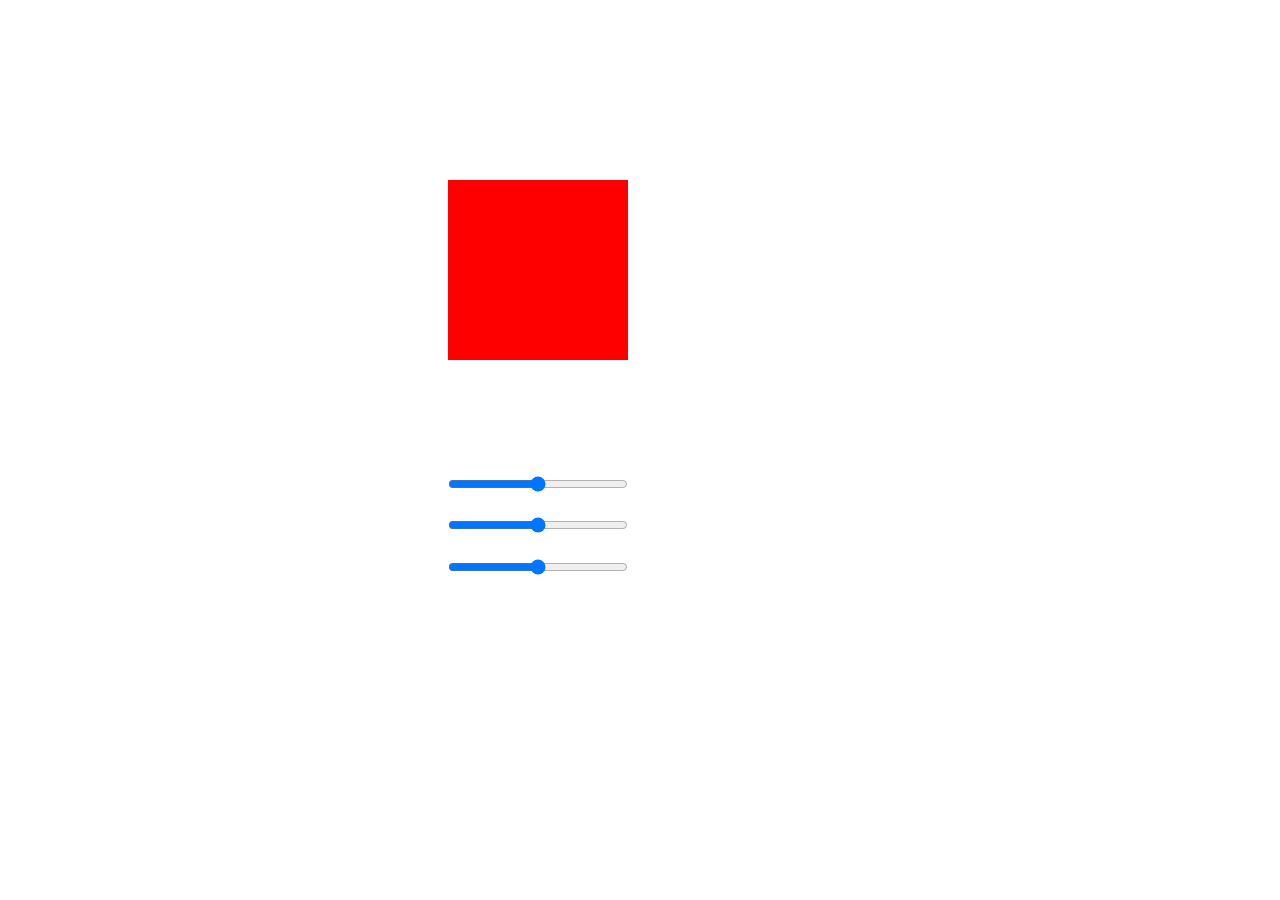
==== index.html @ e8af6789 "Rename Move.html to index.html" ====
<!DOCTYPE html>
<html lang="en">

<head>
    <meta charset="UTF-8">
    <meta http-equiv="X-UA-Compatible" content="IE=edge">
    <meta name="viewport" content="width=device-width, initial-scale=1.0">
    <title>Animation</title>
    <link rel="stylesheet" href="Move.css">
</head>
<body>
    <div class="face" id="front"></div>
    <div class="face" id="back"></div>
    <div class="face" id="left"></div>
    <div class="face" id="right"></div>
    <div class="face" id="top"></div>
    <div class="face" id="bottom"></div>
    <div id="sliderContainer">
        <input type="range" class="slider" min="-180" max="180" value="0">
        <input type="range" class="slider" min="-180" max="180" value="0">
        <input type="range" class="slider" min="-180" max="180" value="0">
    </div>
    <script src="Move.js"></script>
</body>

</html>
---- Move.css ----
.face{
    position: absolute;
    top: 20vh;
    width: 20vh;
    height: 20vh;
    left: 35vw;
    opacity: 1;
    transform-origin: 10vh 10vh 10vh;
}
#front{
    
    background-color: red;
}
#back{
    
    background-color: orangered;
}
#left{
    
    background-color:rgb(42, 255, 42);
}
#right{
    
    background-color: blue;
}
#top{
    background-color: yellow;
}
#bottom{
    background-color:violet;
}
#sliderContainer{
    width: 15vw;
    position: absolute;
    top: 50vh;
    left: 35vw;
}
.slider{
    display: block;
    width: 20vh;
    margin: 2vw 0;
}
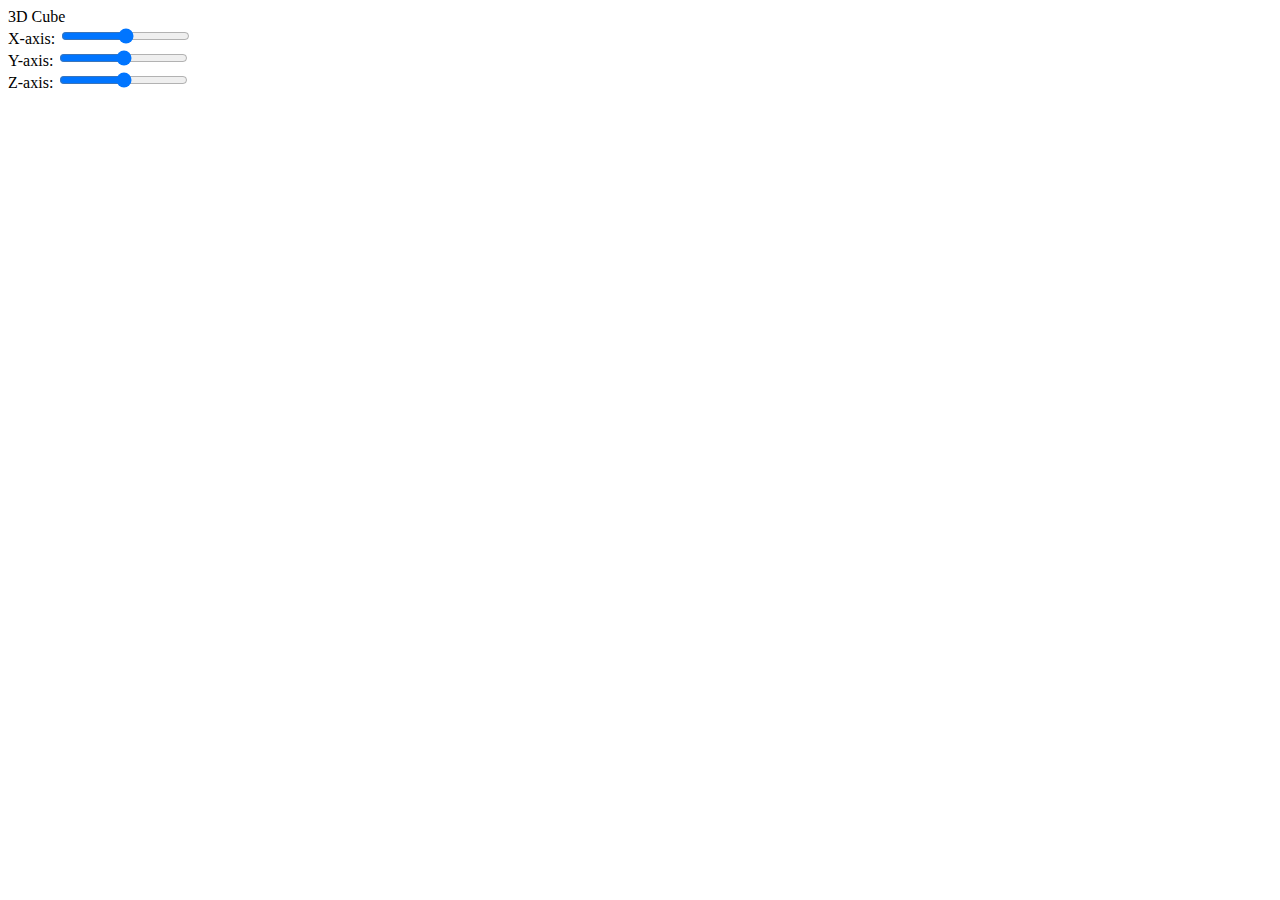
==== commit 56b0efb0: "Added new elements" ====
--- a/index.html
+++ b/index.html
@@ -1,26 +1,29 @@
 <!DOCTYPE html>
 <html lang="en">
-
 <head>
     <meta charset="UTF-8">
     <meta http-equiv="X-UA-Compatible" content="IE=edge">
     <meta name="viewport" content="width=device-width, initial-scale=1.0">
-    <title>Animation</title>
-    <link rel="stylesheet" href="Move.css">
+    <title>3D Rotation</title>
+    <link rel="stylesheet" href="3Dtest.css">
 </head>
 <body>
-    <div class="face" id="front"></div>
-    <div class="face" id="back"></div>
-    <div class="face" id="left"></div>
-    <div class="face" id="right"></div>
-    <div class="face" id="top"></div>
-    <div class="face" id="bottom"></div>
-    <div id="sliderContainer">
-        <input type="range" class="slider" min="-180" max="180" value="0">
-        <input type="range" class="slider" min="-180" max="180" value="0">
-        <input type="range" class="slider" min="-180" max="180" value="0">
+    <!-- Navigation Bar -->
+    <div id="navbar">3D Cube</div>
+    <!-- Faces of the cube -->
+    <div class="square" id="front"></div>
+    <div class="square" id="back"></div>
+    <div class="square" id="right"></div>
+    <div class="square" id="left"></div>
+    <div class="square" id="top"></div>
+    <div class="square" id="bottom"></div>
+    <!-- Sliders for controlling rotation -->
+    <div id="container">
+        <div class="slider">X-axis: <input type="range" class="angle" min="-180" max="180" value="0"></div>
+        <div class="slider">Y-axis: <input type="range" class="angle" min="-180" max="180" value="0"></div>
+        <div class="slider">Z-axis: <input type="range" class="angle" min="-180" max="180" value="0"></div>
     </div>
-    <script src="Move.js"></script>
+    <!-- Javascript -->
+    <script src="3Dtest.js"></script>
 </body>
-
 </html>
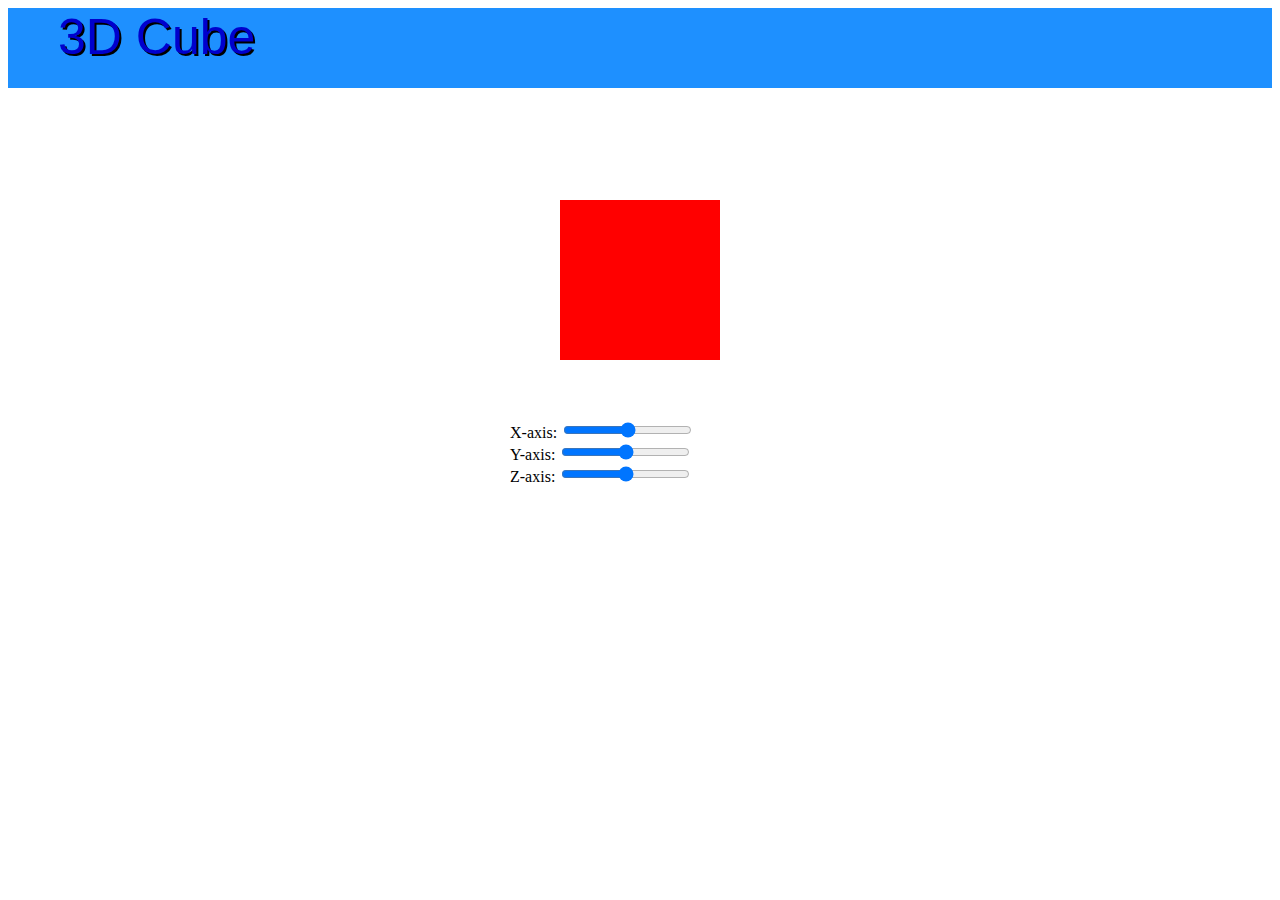
==== commit adac9b76: "Corrected css and js file names" ====
--- a/index.html
+++ b/index.html
@@ -5,7 +5,7 @@
     <meta http-equiv="X-UA-Compatible" content="IE=edge">
     <meta name="viewport" content="width=device-width, initial-scale=1.0">
     <title>3D Rotation</title>
-    <link rel="stylesheet" href="3Dtest.css">
+    <link rel="stylesheet" href="Move.css">
 </head>
 <body>
     <!-- Navigation Bar -->
@@ -24,6 +24,6 @@
         <div class="slider">Z-axis: <input type="range" class="angle" min="-180" max="180" value="0"></div>
     </div>
     <!-- Javascript -->
-    <script src="3Dtest.js"></script>
+    <script src="Move.js"></script>
 </body>
 </html>
--- a/Move.css
+++ b/Move.css
@@ -0,0 +1,40 @@
+.square{
+    display: block;
+    position: absolute;
+    width: 160px;
+    height: 160px;
+    top: 200px;
+    opacity: 0.5;
+    transform-origin: 80px 80px 80px;
+    transform-style: preserve-3d;
+}
+#container{
+    position: absolute;
+    top: 420px;
+}
+#navbar{
+    font-size: 50px;
+    font-family:'Franklin Gothic Medium', 'Arial Narrow', Arial, sans-serif;
+    color:mediumblue;
+    text-shadow: 2px 2px 0px black;
+    padding-left: 50px;
+    height: 80px;
+    background-color: dodgerblue;
+}
+@media screen and (max-width: 400px) {
+    .square{
+        width: 80px;
+        height: 80px;
+        top: 100px;
+        transform-origin: 40px 40px 40px;
+    }
+    #container{
+        font-size: 15px;
+        top: 250px;
+    }
+    #navbar{
+        height: 40px;
+        font-size: 25px;
+        padding-left: 20px;
+    }
+}
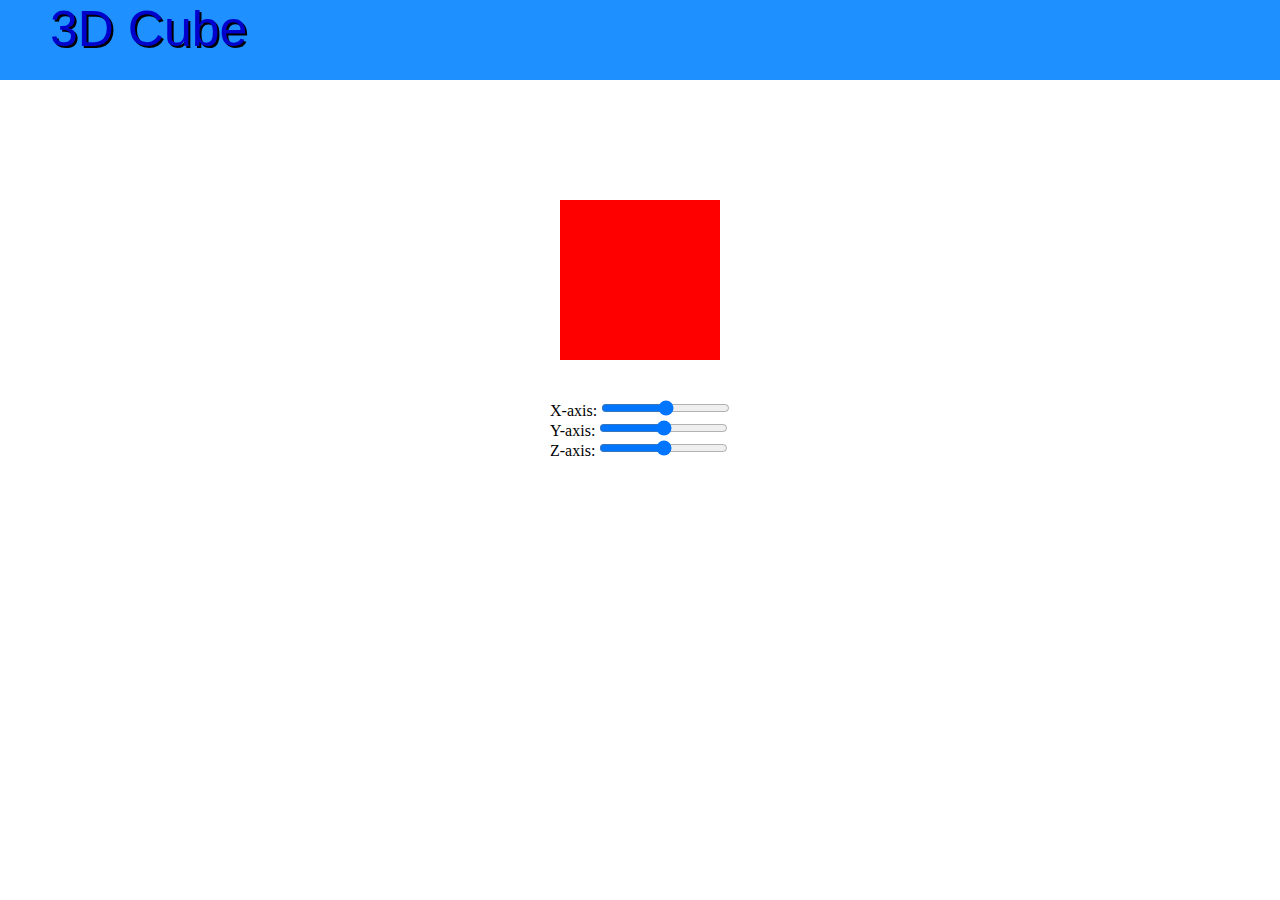
==== commit c7378d54: "Optimized and modulized the code" ====
--- a/index.html
+++ b/index.html
@@ -1,29 +1,50 @@
 <!DOCTYPE html>
 <html lang="en">
-<head>
-    <meta charset="UTF-8">
-    <meta http-equiv="X-UA-Compatible" content="IE=edge">
-    <meta name="viewport" content="width=device-width, initial-scale=1.0">
-    <title>3D Rotation</title>
-    <link rel="stylesheet" href="Move.css">
-</head>
-<body>
-    <!-- Navigation Bar -->
-    <div id="navbar">3D Cube</div>
-    <!-- Faces of the cube -->
-    <div class="square" id="front"></div>
-    <div class="square" id="back"></div>
-    <div class="square" id="right"></div>
-    <div class="square" id="left"></div>
-    <div class="square" id="top"></div>
-    <div class="square" id="bottom"></div>
-    <!-- Sliders for controlling rotation -->
-    <div id="container">
-        <div class="slider">X-axis: <input type="range" class="angle" min="-180" max="180" value="0"></div>
-        <div class="slider">Y-axis: <input type="range" class="angle" min="-180" max="180" value="0"></div>
-        <div class="slider">Z-axis: <input type="range" class="angle" min="-180" max="180" value="0"></div>
-    </div>
-    <!-- Javascript -->
-    <script src="Move.js"></script>
-</body>
+    <head>
+        <meta charset="UTF-8" />
+        <meta http-equiv="X-UA-Compatible" content="IE=edge" />
+        <meta name="viewport" content="width=device-width, initial-scale=1.0" />
+        <link rel="stylesheet" href="index.css" />
+        <script src="index.js" type="module" defer></script>
+        <title>3D Rotation</title>
+    </head>
+    <body>
+        <!-- Navigation Bar -->
+        <div id="navbar">3D Cube</div>
+        <!-- Faces of the cube -->
+        <div id="cubeContainer"></div>
+        <!-- Sliders for controlling rotation -->
+        <div id="sliderContainer">
+            <div class="slider">
+                X-axis:
+                <input
+                    type="range"
+                    class="angle"
+                    min="-180"
+                    max="180"
+                    value="0"
+                />
+            </div>
+            <div class="slider">
+                Y-axis:
+                <input
+                    type="range"
+                    class="angle"
+                    min="-180"
+                    max="180"
+                    value="0"
+                />
+            </div>
+            <div class="slider">
+                Z-axis:
+                <input
+                    type="range"
+                    class="angle"
+                    min="-180"
+                    max="180"
+                    value="0"
+                />
+            </div>
+        </div>
+    </body>
 </html>
--- a/index.css
+++ b/index.css
@@ -0,0 +1,29 @@
+* {
+    margin: 0px;
+    padding: 0px;
+    box-sizing: border-box;
+}
+.square {
+    display: block;
+    position: absolute;
+    width: 160px;
+    height: 160px;
+    top: 200px;
+    left: calc(50vw - 80px);
+    transform-origin: 80px 80px 80px;
+}
+#sliderContainer {
+    position: absolute;
+    width: fit-content;
+    top: 400px;
+    left: calc(50vw - 90px);
+}
+#navbar {
+    font-size: 50px;
+    font-family: "Franklin Gothic Medium", "Arial Narrow", Arial, sans-serif;
+    color: mediumblue;
+    text-shadow: 2px 2px 0px black;
+    padding-left: 50px;
+    height: 80px;
+    background-color: dodgerblue;
+}
